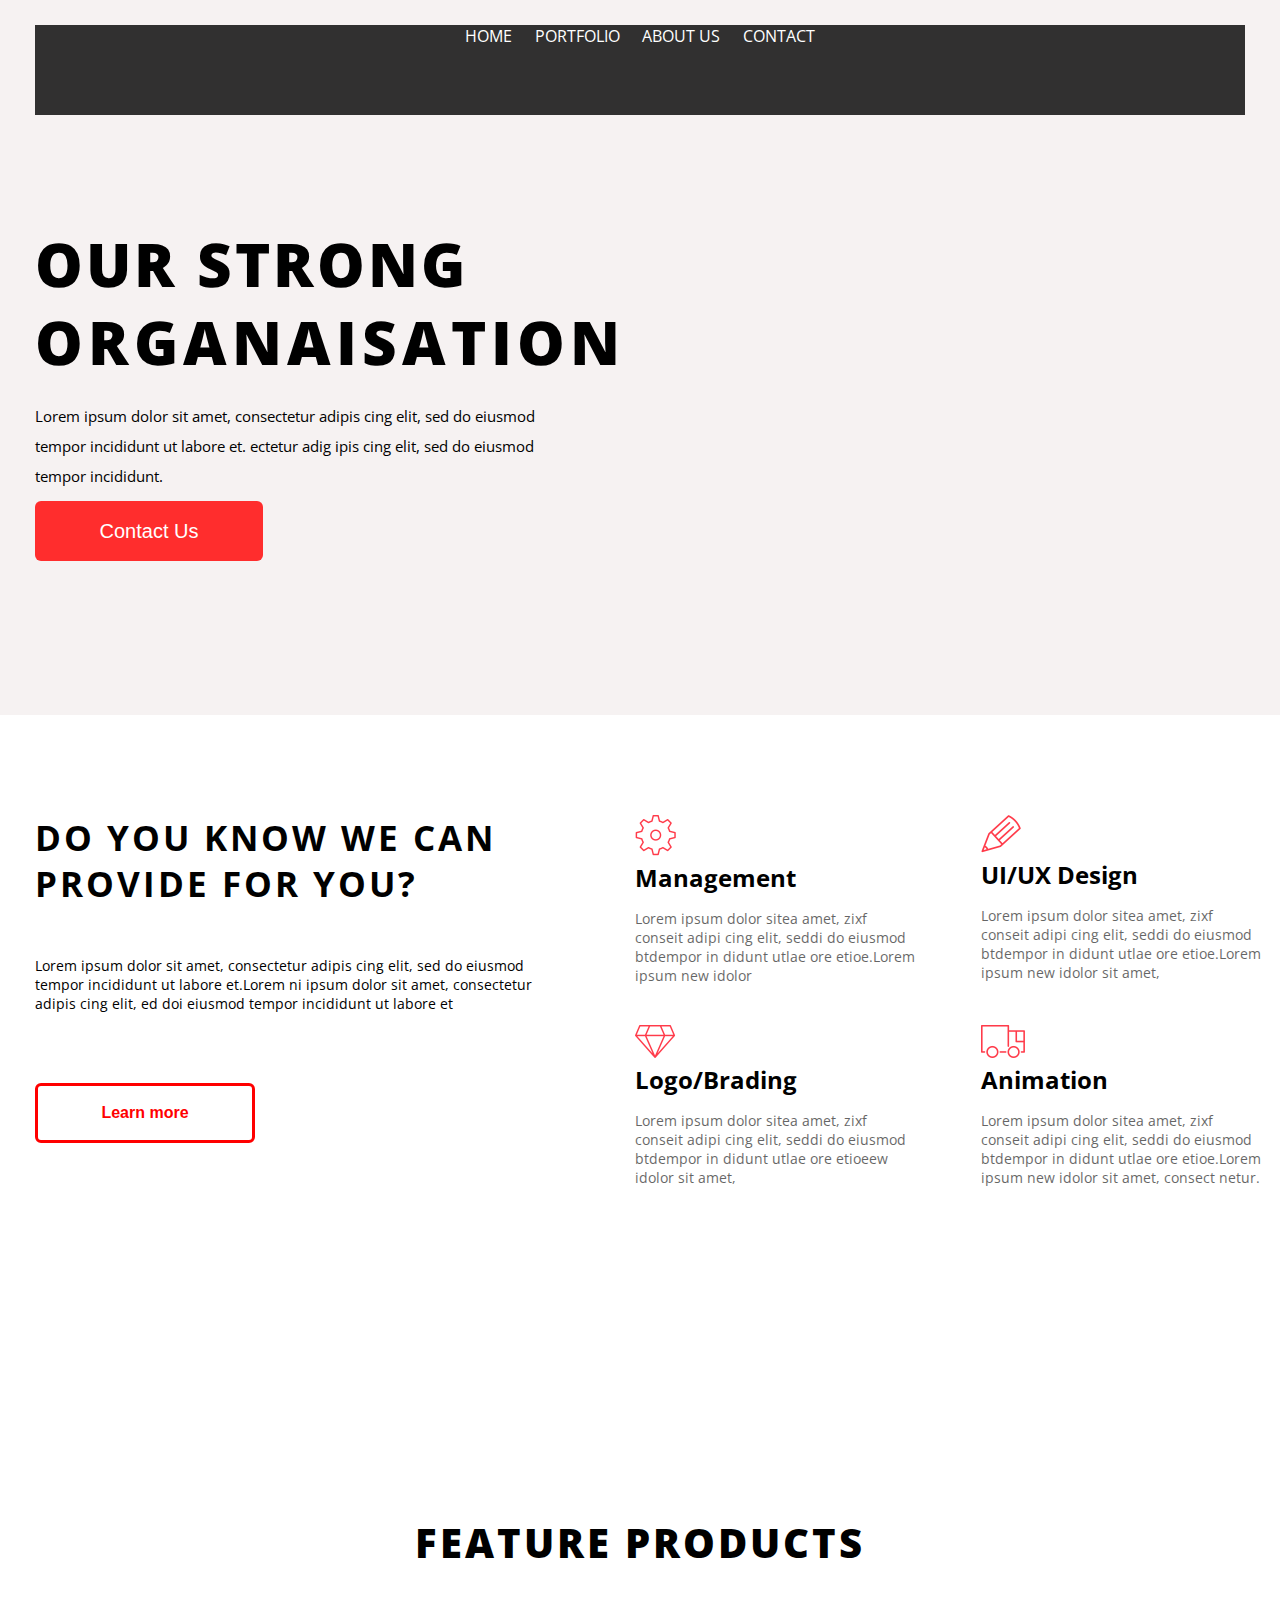
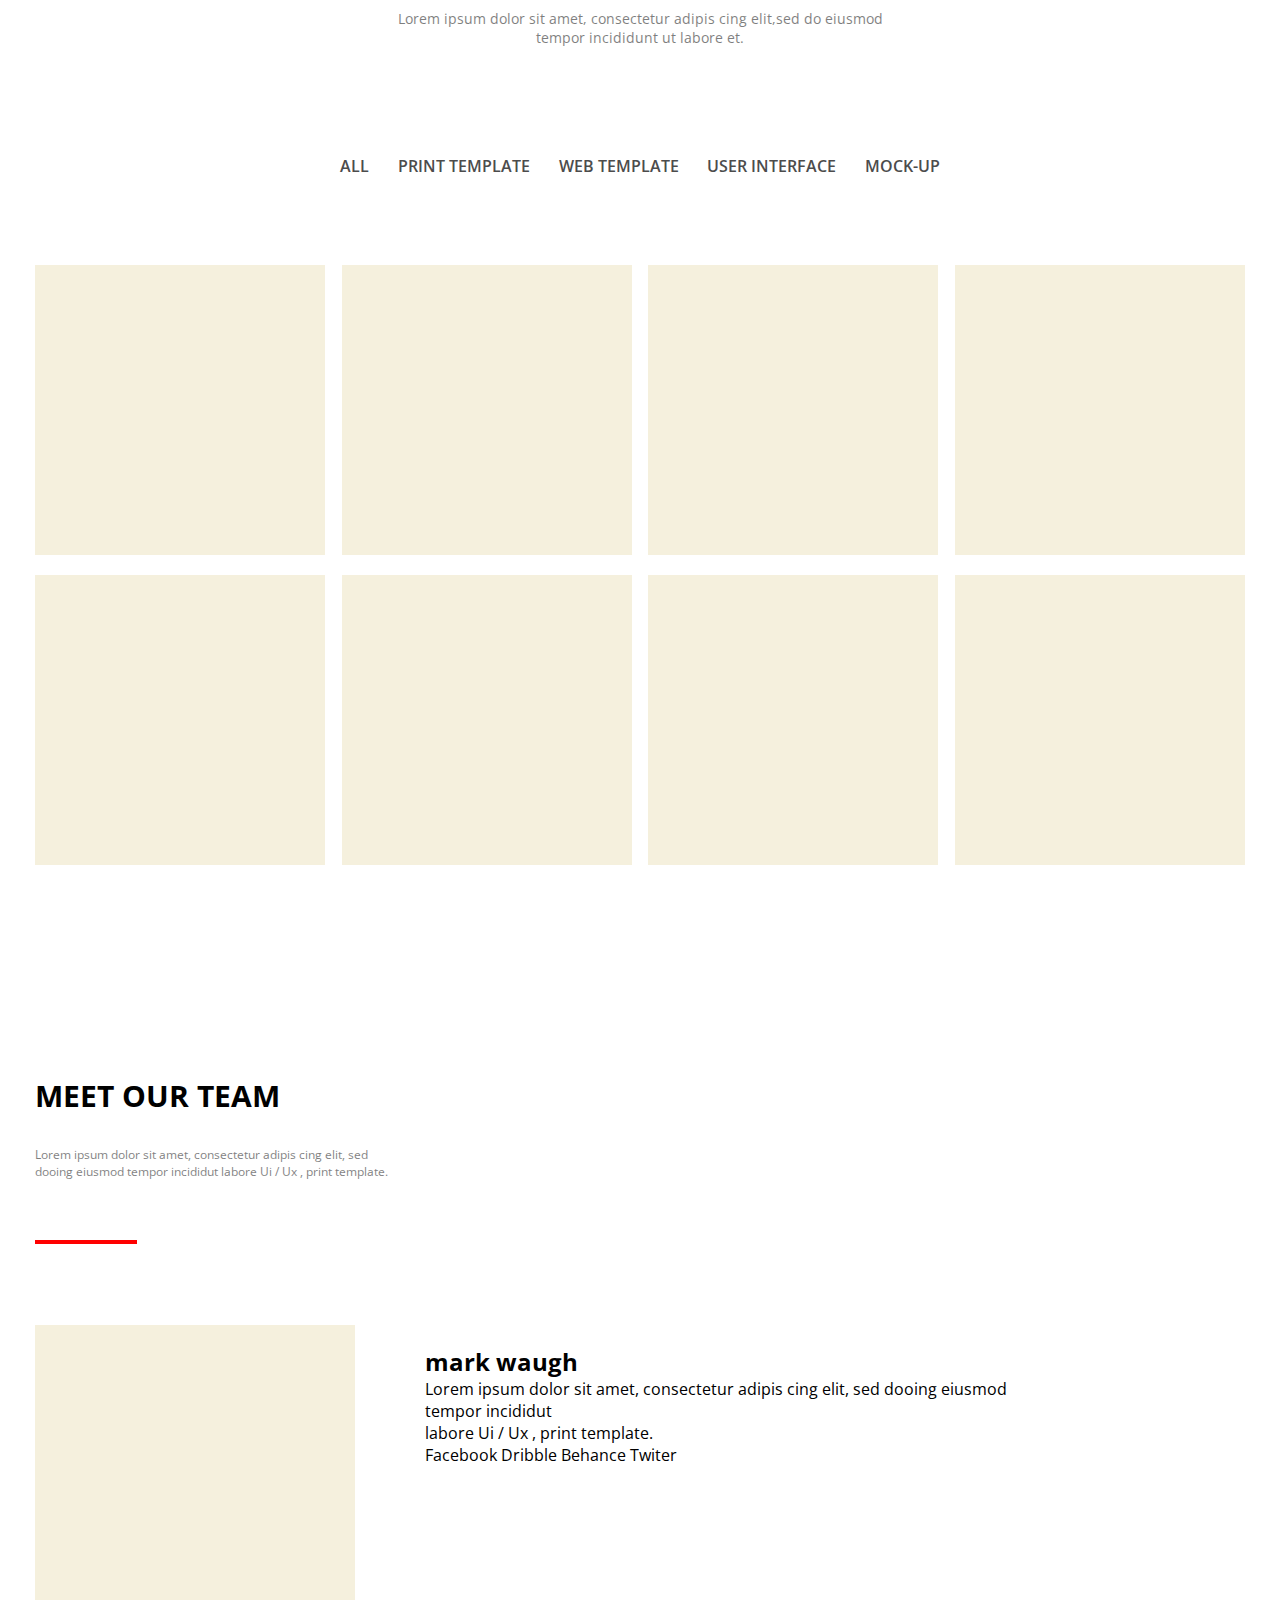
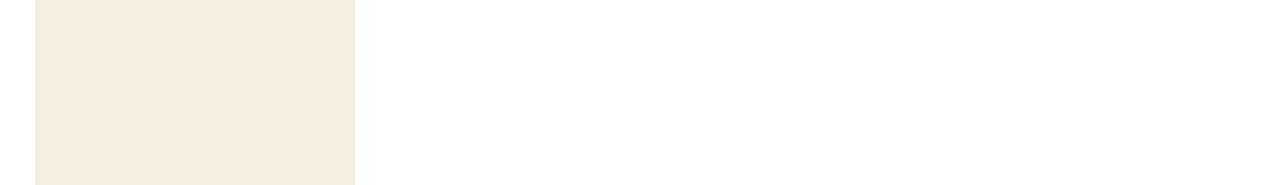
==== front-end/index.html @ c7a0ab01 "changed local repositories" ====
<!DOCTYPE html>
<html lang="en">
<head>
    <meta charset="UTF-8">
    <meta name="viewport" content="width=device-width, initial-scale=1.0">
    <meta http-equiv="X-UA-Compatible" content="ie=edge">
    <title>Document</title>
    <script src="https://code.jquery.com/jquery-1.10.2.js"></script>
    <link rel="stylesheet" href="./style.css"/>
    <link href="https://fonts.googleapis.com/css?family=Open+Sans:300,300i,400,400i,600,700,800" rel="stylesheet">
</head>
<body>
    <div class="first">
        <div class="first-content main">
            <div class="navigate">
                <div class="navigate-conteiner">
                    <div><a href="">HOME</a></div>
                    <div><a href="">PORTFOLIO</a></div>
                    <div><a href="">ABOUT US</a></div>
                    <div><a href="">CONTACT</a></div>
                </div>
            </div>
            <div class="content">
                <div class="block-1">
                    <h1><p>Our strong</p> organaisation</h1>
                    <p>Lorem ipsum dolor sit amet, consectetur adipis cing elit, sed do eiusmod<br>tempor incididunt  ut labore et. ectetur adig ipis cing elit, sed do eiusmod<br>tempor incididunt.</p>
                    <button class="button-1">Contact Us</button>
                </div> 
                <div class="block-2">
                    <video></video>
                </div> 
            </div>  
        </div>
    </div>
    <div class="second">
        <div class="second-content main">
            <div class="second-block-1">
                <h1>Do you know we can provide for you?</h1>
                <p>Lorem ipsum dolor sit amet, consectetur adipis cing elit, sed do eiusmod tempor incididunt ut labore et.Lorem ni ipsum dolor sit amet, consectetur adipis cing elit, ed doi eiusmod tempor incididunt ut labore et</p>
                <button class="second-button-1">Learn more</button>
            </div>
            <div class="second-block-2">
                <div class="second-block-2-line">
                 <div class="block-settings">
                    <a><img src="./images/icons/settings.png"></a> 
                    <h2>Management</h2>
                    <p>Lorem ipsum dolor sitea amet, zixf conseit  adipi cing elit, seddi do eiusmod btdempor in didunt utlae ore etioe.Lorem ipsum new idolor
                    </p>
                </div>
                
                    <div class="block-pensil">
                        <a><img src="./images/icons/pencil.png"></a> 
                        <h2>UI/UX Design</h2>
                        <p>Lorem ipsum dolor sitea amet, zixf conseit  adipi cing elit, seddi do eiusmod btdempor in didunt utlae ore etioe.Lorem ipsum new idolor sit amet,</p>
                    </div>
                </div>
                
                <div class="second-block-2-line-2">
                    <div class="block-diamond">
                            <a><img src="./images/icons/diamond.png"></a> 
                            <h2>Logo/Brading</h2>
                            <p>Lorem ipsum dolor sitea amet, zixf conseit  adipi cing elit, seddi do eiusmod btdempor in didunt utlae ore etioeew idolor sit amet,</p>
                    </div>
                    <div class="block-truck">
                            <a><img src="./images/icons/truck.png"></a> 
                            <h2>Animation</h2>
                            <p>Lorem ipsum dolor sitea amet, zixf conseit  adipi cing elit, seddi do eiusmod btdempor in didunt utlae ore etioe.Lorem ipsum new idolor sit amet, consect netur.</p>
                    </div>
                </div>
            </div>
        </div>
    </div>
    <div class="third">
            <h1>FEATURE PRODUCTS</h1>
            <p>Lorem ipsum dolor sit amet, consectetur adipis cing elit,sed do eiusmod<br>tempor incididunt ut labore et.</p>
    </div>
    <div class="fourth">
        <div class="fourth-content main">
            <div class="second-navigate">
                <div><a href="">ALL</a></div>
                <div><a href="">PRINT TEMPLATE</a></div>
                <div><a href="">WEB TEMPLATE</a></div>
                <div><a href="">USER INTERFACE</a></div>
                <div><a href="">MOCK-UP</a></div>
            </div>
            <div class="fourth-block-1">
                <div class="fourth-block-1-content-1"></div>
                <div class="fourth-block-1-content-2"></div>
                <div class="fourth-block-1-content-3"></div>
                <div class="fourth-block-1-content-4"></div>
            </div>
            <div class="fourth-block-2">
                    <div class="fourth-block-2-content-1"></div>
                    <div class="fourth-block-2-content-2"></div>
                    <div class="fourth-block-2-content-3"></div>
                    <div class="fourth-block-2-content-4"></div>
            </div>
        </div>
    </div>
        <div class ="fifth">
            <div class="fifth-content main">
                <h2>MEET OUR TEAM</h2>
                <p>Lorem ipsum dolor sit amet, consectetur adipis cing elit, sed<br>dooing eiusmod tempor incididut labore Ui / Ux , print template.</p>
                <hr color="red" size="4">
            </div>
        </div>
    <div class="sixth">
        <div class="sixth-content main">
            <div class="sixth-content-block-1"></div>
            <div class="sixth-content-block-2">
                <h2>mark waugh</h2>
                <p>Lorem ipsum dolor sit amet, consectetur adipis cing elit, sed dooing eiusmod tempor incididut<br>labore Ui / Ux , print template.</p>
                <p>Facebook Dribble Behance Twiter</p>
            </div>
        </div>
    </div> 
    <script src="./code.js"></script>
</body>
</html>
---- front-end/style.css ----
*{
    margin: 0;
    padding: 0;
}
body{
    background-color: #ffffff;
    font-family: 'Open Sans', sans-serif;

}
.first{
    width: 100%;
    height: 690px;
    padding-top: 25px;
    background-color: #f6f2f2;
}
.main{
    width: 1210px;
    margin: 0 auto;  
}
.first-content{
    height: 550px;
}

.first-content>.navigate{
    height: 90px;
    background-color: rgb(49, 48, 48);
}
.navigate-conteiner{
    width: 350px;
    margin: 0 auto;
    display: flex;
    justify-content: space-between;
} 
.navigate-conteiner>div{
    height: 90px;
} 
.navigate-conteiner>div>a{
    color: white;
    
    text-decoration: none;
}
.navigate-conteiner>div:hover{
background-color: #ff2d2d;
}

.first-content>.content {
    height: 460px;
    margin-top: 110px;
    justify-content: space-between;
}

.block-1{
    width: 600px;
    height: 340px;
    
    /* background-color: #f6f2f2?; */
}
.block-2{
    width: 550px;
    height: 340px; 
    
    /* background-color: #f6f2f2; */
}
h1{
    text-transform: uppercase;
    font-size: 60px;
    font-weight: 800;
    letter-spacing: 5px;
    color:#000000;
    line-height: 1.3; 
}
.block-1>h1>p{

    letter-spacing: 3px;
}
.block-1>p{
    margin-top: 20px;
    width: 520px;
    font-size: 15px;
    height: 100px;
    line-height: 2;
}
.button-1{
    width: 228px;
    height: 60px;
    background-color: #ff2d2d;
    color :#ffffff;
    border-radius: 6px;
    border: 0;
    font-weight: thin;
    font-size: 20px;
}
.second{
    width: 100%;
    height: 590px;
    
}
.second-content{
    display: flex;
    height: 480px;
    margin-top: 100px;
    justify-content: space-between;
    
}
.second-block-1{
width: 520px;
height: 690px;

}
.second-block-1>p{
    margin-top: 50px;
    margin-bottom: 70px;
    font-size: 14px;
}
.second-block-1>h1{
    font-size: 35px;
    letter-spacing: 3px;
    font-weight:700;
}
.second-block-2{
    width: 610px;
    height: 690px;
   
}
.second-button-1{
    
    height: 60px;
    width: 220px;
    border-radius: 6px;
    border: solid;
    color: red;
    border-color:red;
    background-color: #ffffff;
    font-size: 16px;
    font-weight: 700;

}
/* .second-block-2>p{
    width: 520px;
    font-size: 10px;
    height: 100px;
    opacity: 0.1   ;
} */
.second-block-2-line{
    width: 626px;
    height: 210px;
    display: flex;
    justify-content: space-between;
}

.second-block-2-line-2{
    width: 626px;
    height: 210px;
    display: flex;
    justify-content: space-between;
}
.block-settings>p{
    width: 280px;
    padding-top: 15px;
    font-size: 14px;
    opacity: 0.6;
}
.block-pensil>p{
    width: 280px;
    padding-top: 15px;
    font-size: 14px;
    opacity: 0.6;
}
.block-diamond>p{
    width: 280px;
    padding-top: 15px;
    font-size: 14px;
    opacity: 0.6;
}
.block-truck>p{
    width: 280px;
    padding-top: 15px;
    font-size: 14px;
    opacity: 0.6;
}
.third{ 
    width: 100%;
    height: 250px;
    padding: 0 auto;
}
.third>h1{
    padding-top:112px; 
    text-align: center;
    font-size: 40px;
    letter-spacing: 3px;
}
.third>p{
    text-align: center;
    padding-top: 40px;
    font-size: 14px;
    opacity: 0.5;
}
.fourth{
    height: 780px;
    width: 100%;
}
.fourth-content{
    margin-top: 100px;
    height: 600px;
    
}
.second-navigate{
    margin: 0 auto;
    width: 600px;
    display: flex;
    height: 110px;
    text-align: center;
    justify-content: space-between;
    position: relative;
    
}
.second-navigate>div>a{
    text-decoration: none;
    font-weight: 600;
    color: #4c4c4c;
}
.second-navigate>div>a:hover{
    color: #ff2d2d;
}
.fourth-block-1{
    display:flex;
    height: 290px;
    justify-content: space-between;
}
.fourth-block-1-content-1{
    width: 290px;
    background-color: #f5f0dd;
}
.fourth-block-1-content-2{
    width: 290px;
    background-color: #f5f0dd;
}
.fourth-block-1-content-3{
    width: 290px;
    background-color: #f5f0dd;
}
.fourth-block-1-content-4{
    width: 290px;
    background-color: #f5f0dd;
}
.fourth-block-2{
    margin-top: 20px;
    display:flex;
    height: 290px;
    justify-content: space-between;
}
.fourth-block-2-content-1{
    width: 290px;
    background-color: #f5f0dd;
}
.fourth-block-2-content-2{
    width: 290px;
    background-color: #f5f0dd;
}
.fourth-block-2-content-3{
    width: 290px;
    background-color: #f5f0dd;
}
.fourth-block-2-content-4{
    width: 290px;
    background-color: #f5f0dd;
}
.fifth{
    width: 100%;
    height: 320px;
}
.fifth-content{
    height: 320px;
}
.fifth-content>h2{
    padding-top: 140px;
    font-size: 30px;
}
.fifth-content>p{
    margin-top: 30px;
    font-size: 12px;
    opacity: 0.5;
}
.fifth-content>hr{
    margin-top: 60px;
    width: 100px;
}
.sixth{
    width: 100%;
    height: 530px;
}
.sixth-content{
    height: 530px;
    display: flex;
}
.sixth-content-block-1{
    height: 460px;
    width: 320px;
    margin-top:70px; 
    background-color:#f5f0dd ;
}
.sixth-content-block-2{
    width: 640px;
    height: 180px;
    padding-left: 70px;
    padding-top: 90px;
}
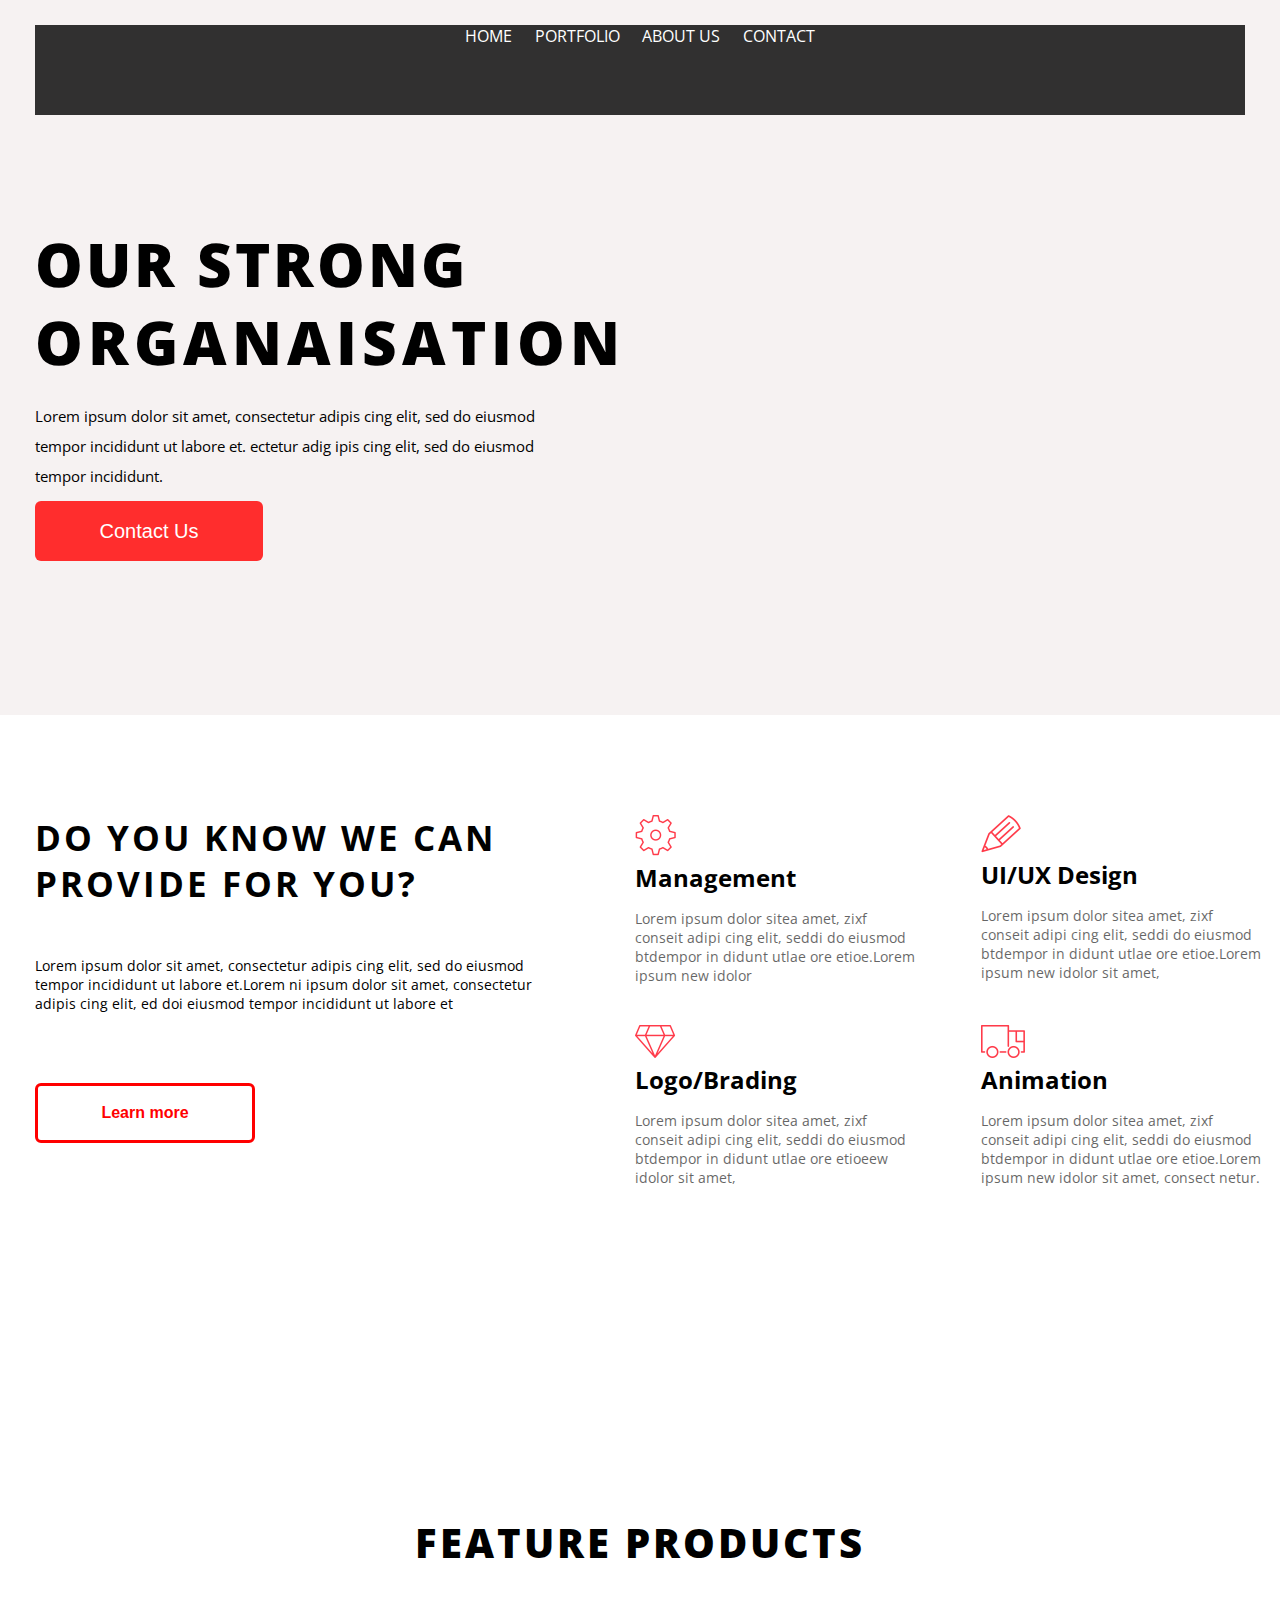
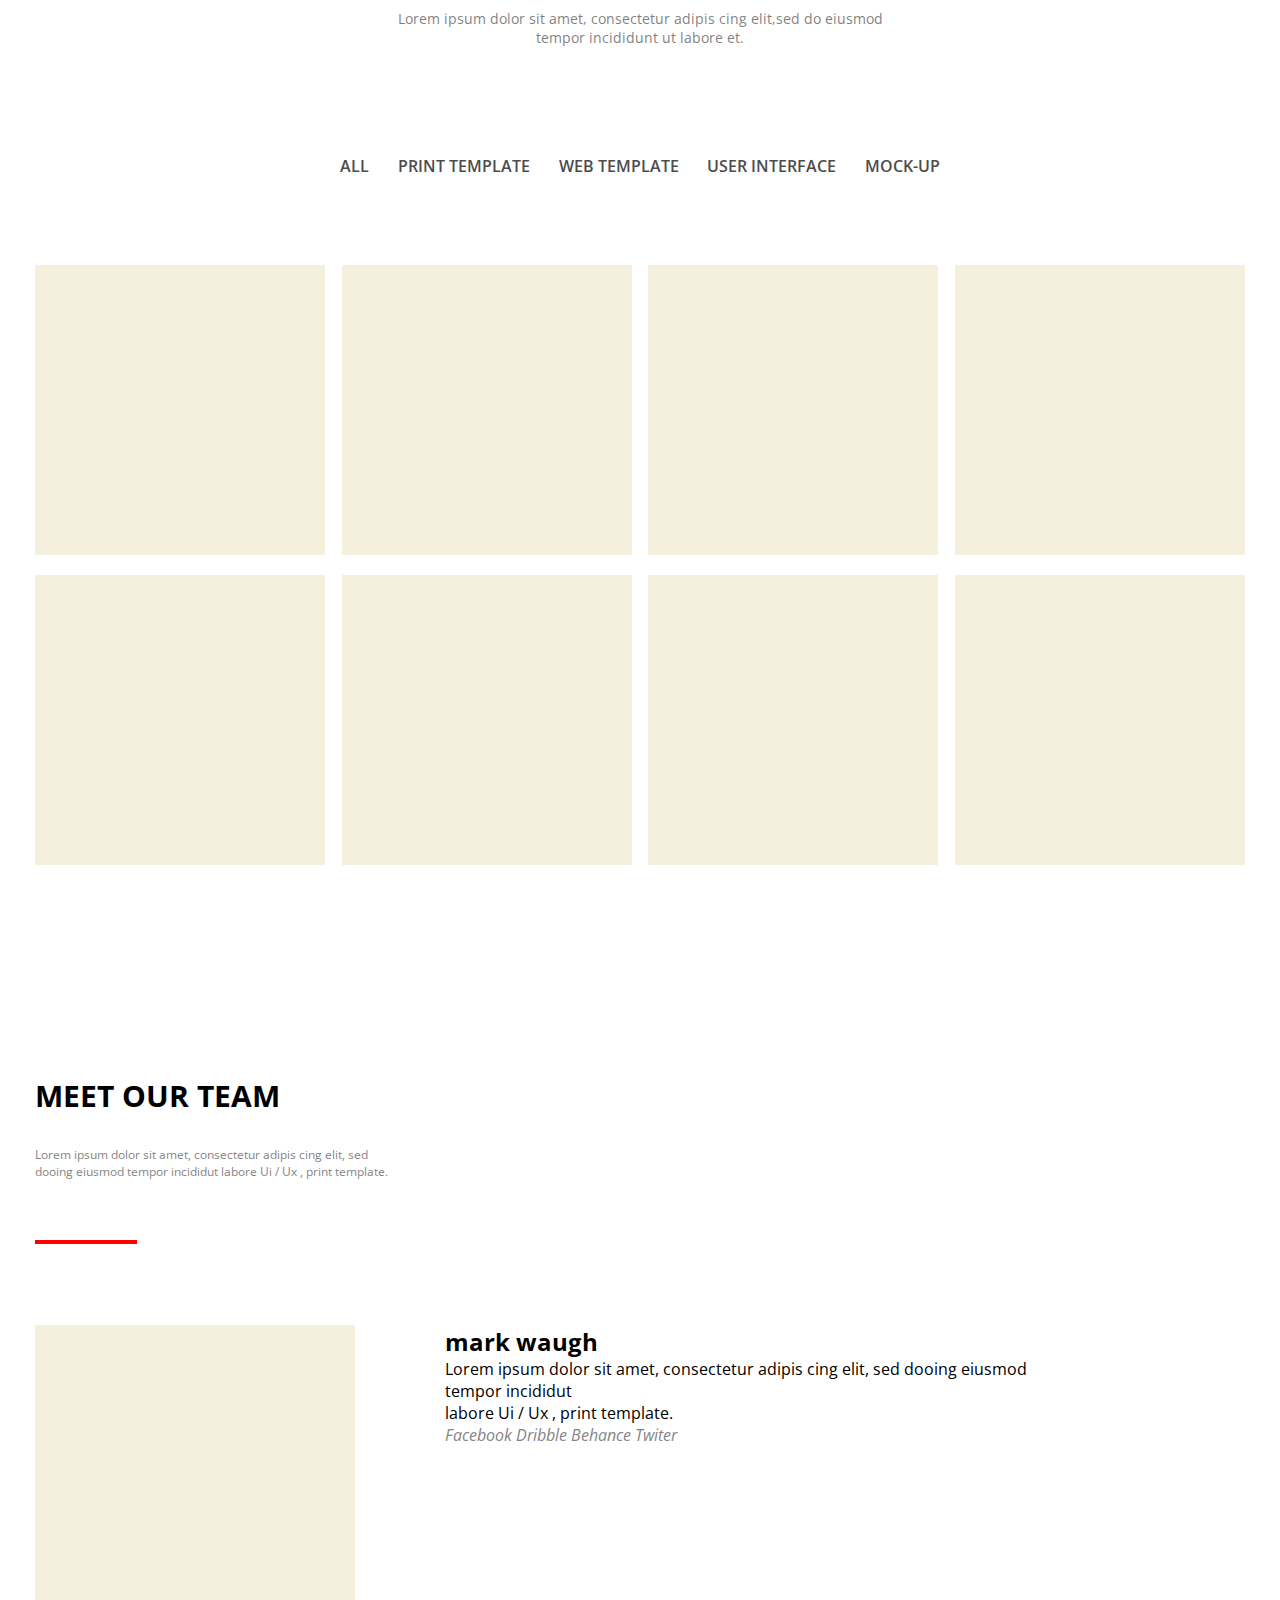
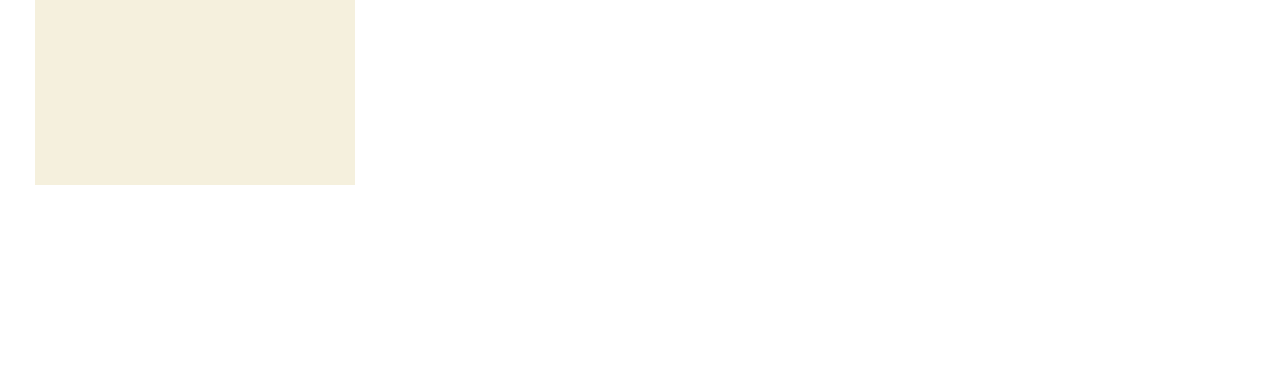
==== commit 505baccd: "add model .psd" ====
--- a/front-end/index.html
+++ b/front-end/index.html
@@ -108,9 +108,21 @@
         <div class="sixth-content main">
             <div class="sixth-content-block-1"></div>
             <div class="sixth-content-block-2">
+    
                 <h2>mark waugh</h2>
                 <p>Lorem ipsum dolor sit amet, consectetur adipis cing elit, sed dooing eiusmod tempor incididut<br>labore Ui / Ux , print template.</p>
-                <p>Facebook Dribble Behance Twiter</p>
+                <p>
+                    <a href="">Facebook</a>
+                    <a href="">Dribble</a>
+                    <a href="">Behance</a>
+                    <a href="">Twiter</a>
+                </p>
+                <div class="block-2-content">
+                    <div class="mark-waugh-block-1"></div>
+                    <div class="mark-waugh-block-2"></div>
+                    <div class="mark-waugh-block-3"></div>
+                    <div class="mark-waugh-block-4"></div>
+                </div>
             </div>
         </div>
     </div> 
--- a/front-end/style.css
+++ b/front-end/style.css
@@ -135,12 +135,6 @@
     font-weight: 700;
 
 }
-/* .second-block-2>p{
-    width: 520px;
-    font-size: 10px;
-    height: 100px;
-    opacity: 0.1   ;
-} */
 .second-block-2-line{
     width: 626px;
     height: 210px;
@@ -287,21 +281,25 @@
 }
 .sixth{
     width: 100%;
-    height: 530px;
+    height: 640px;
 }
 .sixth-content{
+    margin-top: 70px;
     height: 530px;
     display: flex;
 }
 .sixth-content-block-1{
     height: 460px;
     width: 320px;
-    margin-top:70px; 
     background-color:#f5f0dd ;
 }
 .sixth-content-block-2{
     width: 640px;
-    height: 180px;
-    padding-left: 70px;
-    padding-top: 90px;
-}+    height: 460px;
+    margin-left: 90px;
+}
+.sixth-content-block-2>p>a{
+    text-decoration: none;
+    color: #858585;
+    font-style:italic;
+}
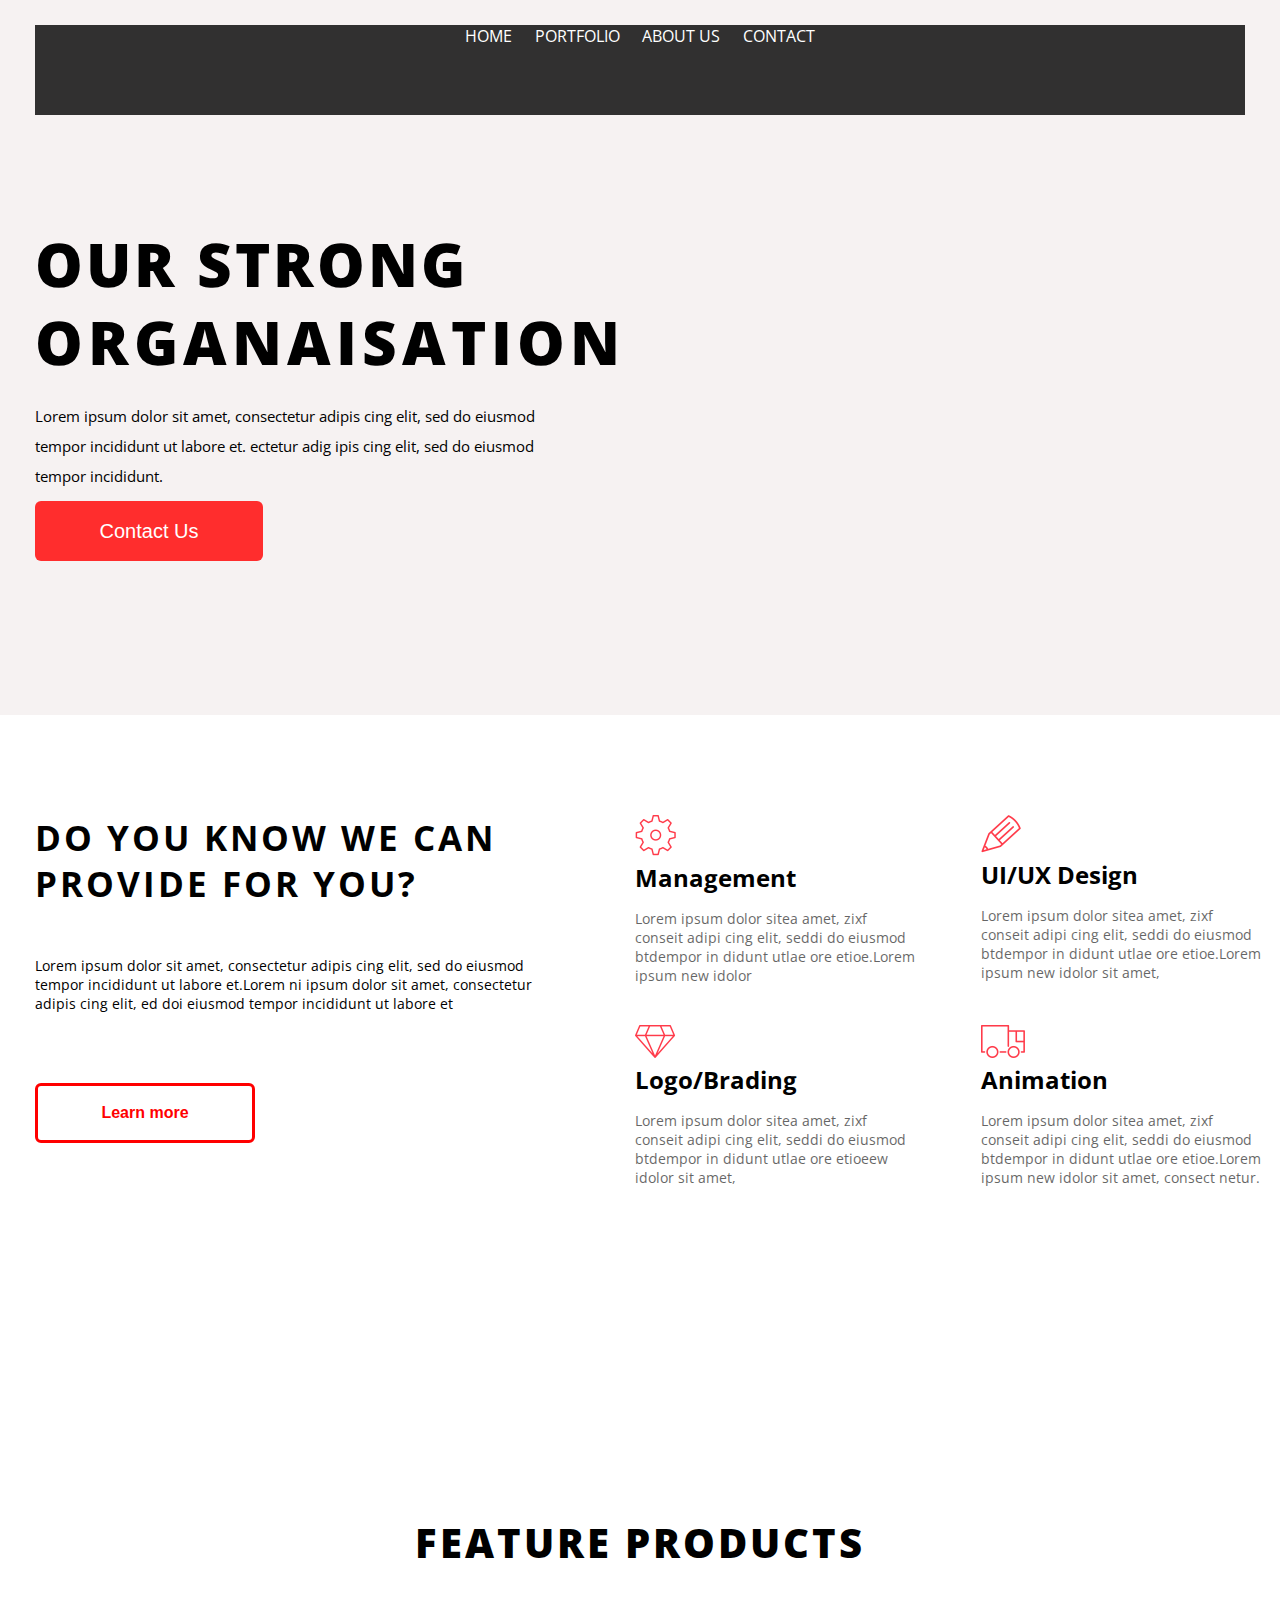
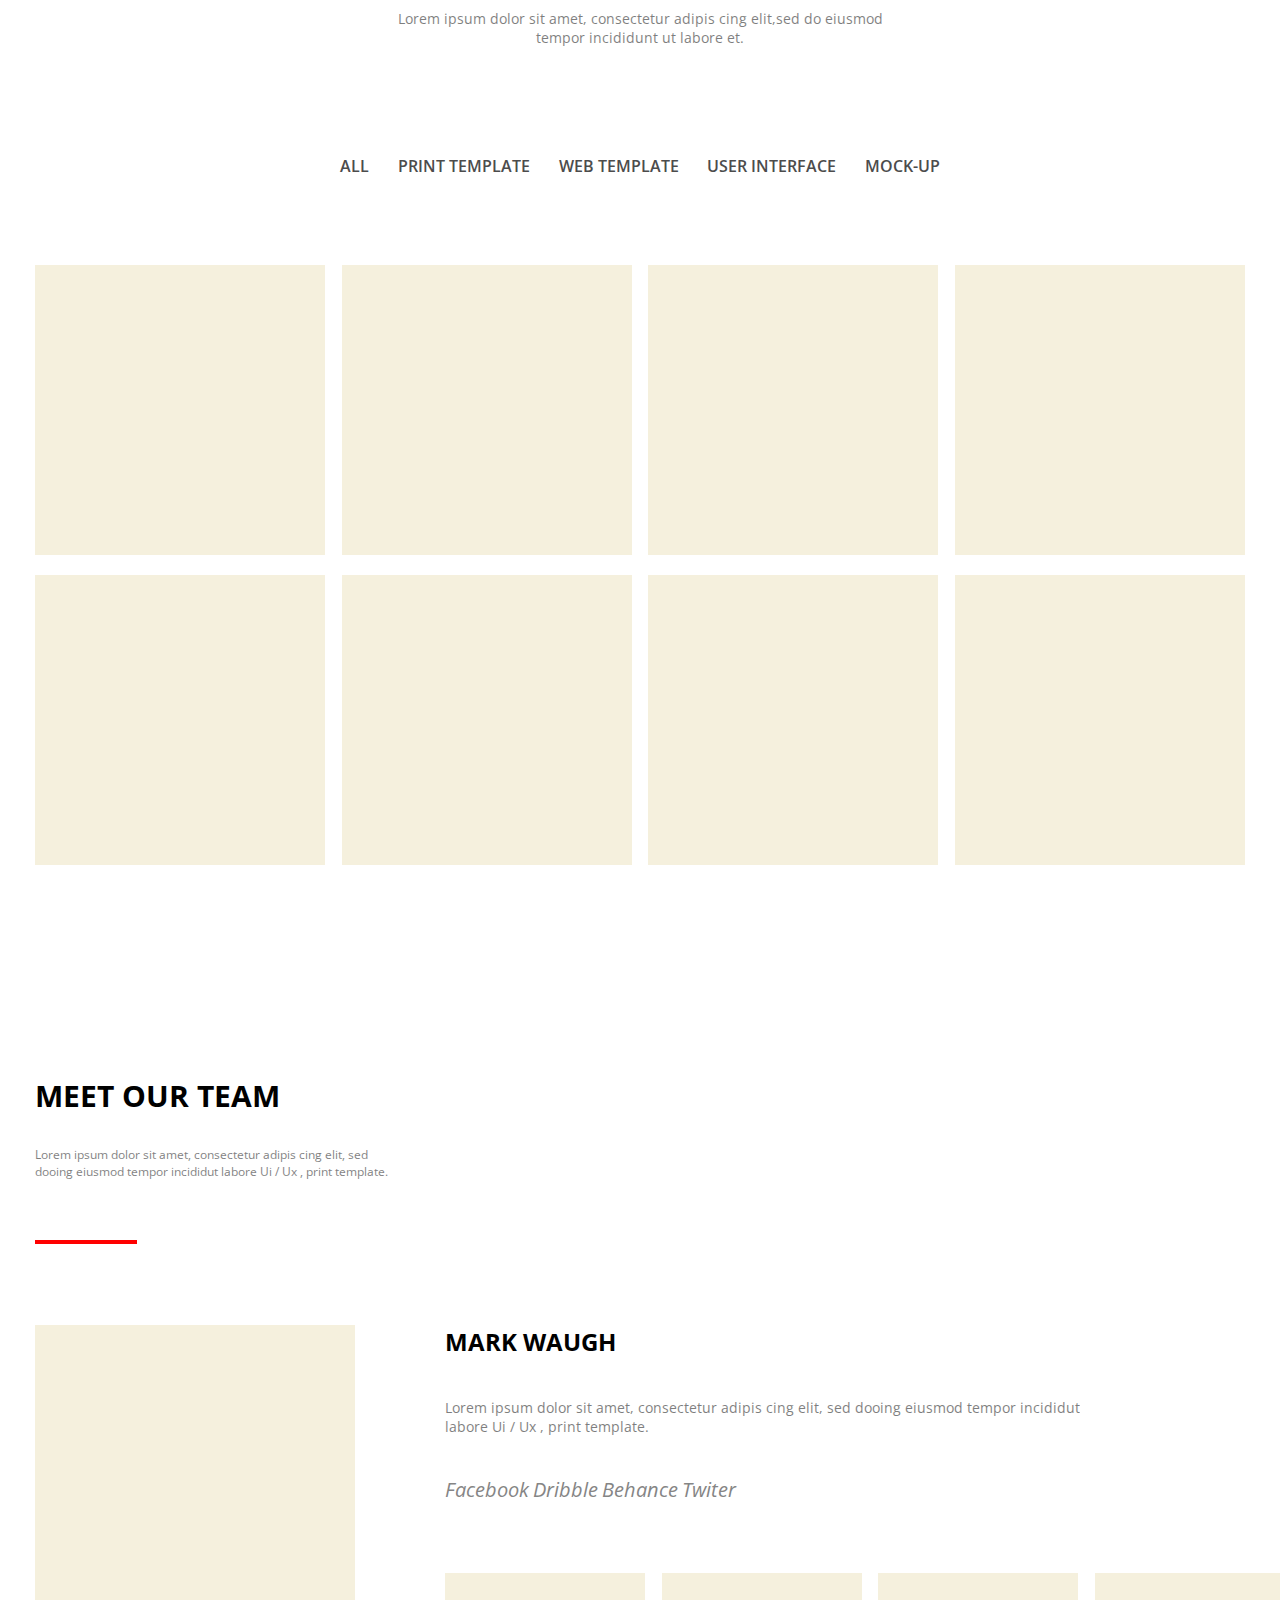
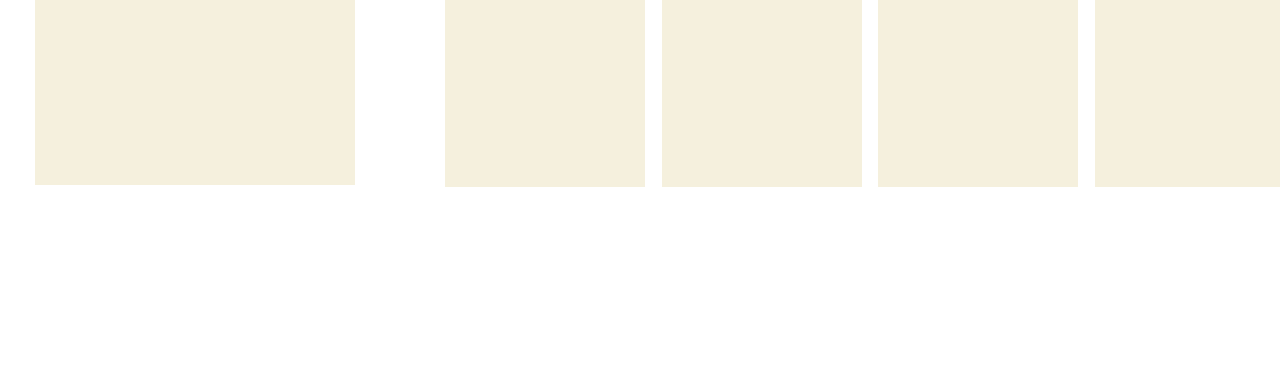
==== commit 289a0372: "add blocks in sixth-content" ====
--- a/front-end/index.html
+++ b/front-end/index.html
@@ -111,17 +111,17 @@
     
                 <h2>mark waugh</h2>
                 <p>Lorem ipsum dolor sit amet, consectetur adipis cing elit, sed dooing eiusmod tempor incididut<br>labore Ui / Ux , print template.</p>
-                <p>
+                <div class="third-navigate">
                     <a href="">Facebook</a>
                     <a href="">Dribble</a>
                     <a href="">Behance</a>
                     <a href="">Twiter</a>
-                </p>
+                </div>
                 <div class="block-2-content">
-                    <div class="mark-waugh-block-1"></div>
-                    <div class="mark-waugh-block-2"></div>
-                    <div class="mark-waugh-block-3"></div>
-                    <div class="mark-waugh-block-4"></div>
+                    <div class="mark-waugh-block"></div>
+                    <div class="mark-waugh-block"></div>
+                    <div class="mark-waugh-block"></div>
+                    <div class="mark-waugh-block"></div>
                 </div>
             </div>
         </div>
--- a/front-end/style.css
+++ b/front-end/style.css
@@ -298,8 +298,29 @@
     height: 460px;
     margin-left: 90px;
 }
-.sixth-content-block-2>p>a{
+.sixth-content-block-2>h2{
+    text-transform: uppercase;
+}
+.sixth-content-block-2>p{
+    font-size: 14px;
+    margin: 40px 0;
+    opacity: 0.5;
+}
+.third-navigate>a{
     text-decoration: none;
+    font-size: 20px;
     color: #858585;
     font-style:italic;
 }
+.block-2-content{
+    display: flex;
+    justify-content: space-between;
+    width: 850px;
+    height: 216px;
+}
+.block-2-content>.mark-waugh-block{
+    height: 214px;
+    width: 200px;
+    margin: 70px 0;
+    background-color: #f5f0dd;
+}